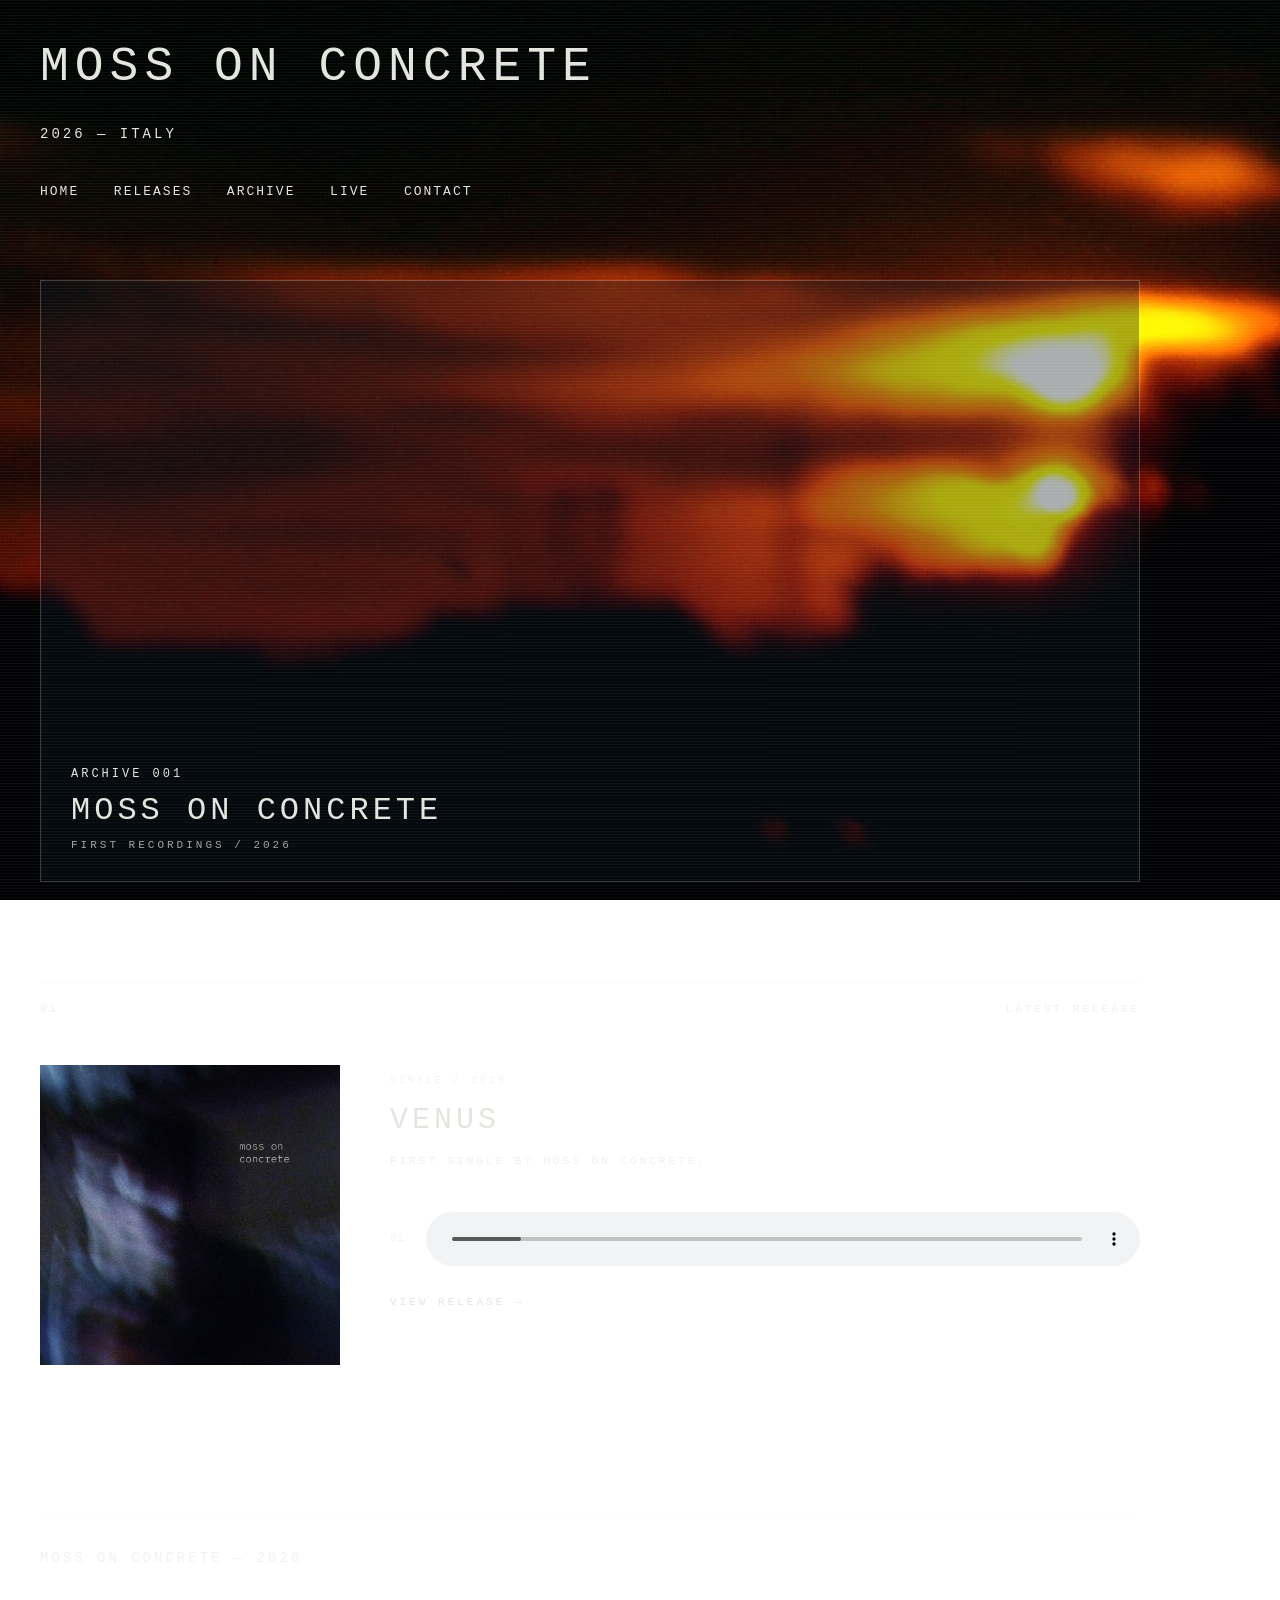
==== index.html @ ea2e014c "Add files via upload initial website upload" ====
<!DOCTYPE html>
<html>
<head>
    <title>Moss on Concrete</title>
    <link rel="stylesheet" href="style.css">
</head>

<body>

<main class="site">

    <header>
        <h1>MOSS ON CONCRETE</h1>
        <p>2026 — ITALY</p>

        <nav>
            <a href="index.html">HOME</a>
            <a href="releases.html">RELEASES</a>
            <a href="archive.html">ARCHIVE</a>
            <a href="live.html">LIVE</a>
            <a href="contact.html">CONTACT</a>
        </nav>
    </header>


 <section class="hero">

    <img src="images/hero 1.jpg" class="hero-image">
    <img src="images/hero 2.jpg" class="hero-image">
    <img src="images/hero 3.jpg" class="hero-image">

    <div class="hero-info">
        <span>ARCHIVE 001</span>
        <h2>MOSS ON CONCRETE</h2>
        <p>FIRST RECORDINGS / 2026</p>
    </div>

 </section>


  <section class="latest">

    <div class="section-label">
        <span>01</span>
        <span>LATEST RELEASE</span>
    </div>

    <div class="latest-release">

        <div class="latest-cover">
            <img src="images/cover 2.jpg" alt="Single cover">
        </div>

        <div class="latest-info">

            <span class="release-type">SINGLE / 2026</span>

            <h2>VENUS</h2>

            <p>
                First single by Moss on Concrete.
            </p>

            <div class="latest-player">

                <span>01</span>

                <audio controls>
                    <source src="audio/venus Edit 1 Export 3.ogg" type="audio/mpeg">
                </audio>

            </div>

            <a href="releases.html" class="release-link">
                VIEW RELEASE →
            </a>

        </div>

    </div>

    </section>


    <footer>
        <p>MOSS ON CONCRETE — 2026</p>
    </footer>

</main>

</body>
</html>
---- style.css ----
body {
    background-image: url("images/background 2.jpg");
    background-size: cover;
    background-position: center;
    background-attachment: fixed;
    color: #e5e5df;
    margin: 40px;
    font-family: "Courier New", monospace;
}

h1 {
    font-size: 48px;
    font-weight: 400;
    letter-spacing: 6px;
}

p {
    font-size: 14px;
    letter-spacing: 3px;
    text-transform: uppercase;
}

nav {
    margin-top: 40px;
}

nav a {
    color: #e5e5df;
    text-decoration: none;
    margin-right: 25px;
    font-size: 13px;
    letter-spacing: 2px;
    transition: opacity 0.3s ease;
}

nav a:hover {
    opacity: 0.5;
}

.site {
    max-width: 1100px;
}

.hero {
    margin-top: 80px;
    height: 500px;
    background-image: url("images/hero.jpg");
    background-size: cover;
}

body::before {
    content: "";
    position: fixed;
    inset: 0;
    
    background: repeating-linear-gradient(
        to bottom,
        rgba(255, 255, 255, 0.045) 0px,
        rgba(255, 255, 255, 0.045) 1px,
        transparent 1px,
        transparent 3px
    );

    pointer-events: none;
    z-index: 999;
}

body::after {
    content: "";
    position: fixed;
    inset: 0;

    background:
        repeating-linear-gradient(
            90deg,
            transparent 0px,
            rgba(100, 160, 255, 0.025) 1px,
            transparent 4px
        );

    pointer-events: none;
    z-index: 998;

    mix-blend-mode: screen;
}

header {
    margin-bottom: 60px;
}

.hero {
    margin-top: 80px;
    height: 600px;

    position: relative;
    overflow: hidden;

    background-position: center;
    border: 1px solid rgba(229, 229, 223, 0.25);
}

.hero::after {
    content: "";
    position: absolute;
    inset: 0;
    background: rgba(10, 20, 30, 0.35);
}

.hero-info {
    position: absolute;
    left: 30px;
    bottom: 30px;
    z-index: 1;
}

.hero-info span {
    font-size: 12px;
    letter-spacing: 3px;
}

.hero-info h2 {
    margin: 10px 0;
    font-size: 32px;
    font-weight: 400;
    letter-spacing: 4px;
}

.hero-info p {
    margin: 0;
    font-size: 11px;
    opacity: 0.7;
}

.latest {
    margin-top: 100px;
    padding-top: 20px;
    border-top: 1px solid rgba(229, 229, 223, 0.25);
}

.section-label {
    display: flex;
    justify-content: space-between;
    font-size: 11px;
    letter-spacing: 3px;
    opacity: 0.6;
}

.release-info {
    margin-top: 50px;
}

.release-info h2 {
    font-size: 28px;
    font-weight: 400;
    letter-spacing: 3px;
}

footer {
    margin-top: 150px;
    padding-top: 20px;
    border-top: 1px solid rgba(229, 229, 223, 0.2);
    font-size: 10px;
    opacity: 0.5;
}

.archive-list {
    margin-top: 70px;
    border-top: 1px solid rgba(229, 229, 223, 0.25);
}

.archive-item {
    display: flex;
    justify-content: space-between;
    align-items: center;

    padding: 25px 0;

    border-bottom: 1px solid rgba(229, 229, 223, 0.15);

    color: #e5e5df;
    text-decoration: none;

    font-size: 14px;
    letter-spacing: 3px;
}

.photo-grid {
    display: grid;
    grid-template-columns: repeat(3, 1fr);
    gap: 20px;
}

.photo-grid img {
    width: 100%;
    height: 300px;
    object-fit: cover;
}

.photo-item p {
    margin-top: 10px;
    font-size: 10px;
    letter-spacing: 2px;
    opacity: 0.6;
}

.photo-item img {
    transition: opacity 0.3s ease;
}

.photo-item img:hover {
    opacity: 0.7;
}

.lightbox {
    display: none;

    position: fixed;
    inset: 0;

    background: rgba(0, 0, 0, 0.85);

    justify-content: center;
    align-items: center;

    z-index: 1000;
}

.lightbox img {
    max-width: 90%;
    max-height: 90%;
}

.release-player {
    margin-top: 40px;
    padding-top: 20px;
    border-top: 1px solid rgba(229, 229, 223, 0.2);
}

.track-info {
    margin-bottom: 20px;
}

.track-info span {
    font-size: 10px;
    letter-spacing: 3px;
    opacity: 0.5;
}

.track-info h3 {
    margin: 8px 0;
    font-size: 18px;
    font-weight: 400;
    letter-spacing: 3px;
}

.track-info p {
    margin: 0;
    font-size: 10px;
    opacity: 0.5;
}

.release-page {
    display: grid;
    grid-template-columns: 1fr 1fr;
    gap: 60px;

    margin-top: 70px;
}

.release-cover img {
    width: 100%;
    display: block;
}

.release-details {
    padding-top: 10px;
}

.release-type {
    font-size: 10px;
    letter-spacing: 3px;
    opacity: 0.5;
}

.release-details h2 {
    margin: 15px 0;

    font-size: 32px;
    font-weight: 400;
    letter-spacing: 4px;
}

.release-description {
    max-width: 500px;

    font-size: 11px;
    line-height: 1.8;
    opacity: 0.6;
}

.latest-release {
    display: grid;
    grid-template-columns: 300px 1fr;
    gap: 50px;

    margin-top: 50px;
}

.latest-cover img {
    width: 100%;
    display: block;
}

.latest-info {
    padding-top: 5px;
}

.latest-info .release-type {
    font-size: 10px;
    letter-spacing: 3px;
    opacity: 0.5;
}

.latest-info h2 {
    margin: 15px 0;

    font-size: 30px;
    font-weight: 400;
    letter-spacing: 4px;
}

.latest-info p {
    max-width: 500px;

    font-size: 11px;
    line-height: 1.8;
    opacity: 0.6;
}

.latest-player {
    display: flex;
    align-items: center;
    gap: 20px;

    margin-top: 40px;
}

.latest-player > span {
    font-size: 10px;
    letter-spacing: 2px;
    opacity: 0.5;
}

.latest-player audio {
    width: 100%;
}

.release-link {
    display: inline-block;

    margin-top: 30px;

    color: #e5e5df;
    text-decoration: none;

    font-size: 11px;
    letter-spacing: 3px;

    transition: opacity 0.3s ease;
}

.release-link:hover {
    opacity: 0.5;
}

.rehearsal-list {
    margin-top: 60px;
}

.rehearsal-item {
    padding: 25px 0;

    border-top: 1px solid rgba(229, 229, 223, 0.2);
}

.rehearsal-info span {
    font-size: 10px;
    letter-spacing: 3px;
    opacity: 0.5;
}

.rehearsal-info h3 {
    margin: 10px 0;

    font-size: 16px;
    font-weight: 400;
    letter-spacing: 3px;
}

.rehearsal-info p {
    margin: 0 0 20px;

    font-size: 10px;
    letter-spacing: 2px;
    opacity: 0.5;
}

.hero-image {
    position: absolute;
    inset: 0;

    width: 100%;
    height: 100%;

    object-fit: cover;

    opacity: 0;
    animation: heroFade 12s infinite;
}

@keyframes heroFade {

    0% {
        opacity: 0;
    }

    10% {
        opacity: 1;
    }

    33% {
        opacity: 1;
    }

    43% {
        opacity: 0;
    }

    100% {
        opacity: 0;
    }

}

.hero-image:nth-of-type(1) {
    animation-delay: 0s;
}

.hero-image:nth-of-type(2) {
    animation-delay: 4s;
}

.hero-image:nth-of-type(3) {
    animation-delay: 8s;
}

@media (max-width: 700px) {

        body {
        margin: 20px;
    }

    h1 {
        font-size: 30px;
        letter-spacing: 4px;
    }

    nav {
        display: flex;
        flex-wrap: wrap;
        gap: 15px;
    }

    nav a {
        margin-right: 0;
    }

    .hero {
        height: 450px;
        margin-top: 50px;
    }

    .hero-info {
        left: 20px;
        bottom: 20px;
    }

    .hero-info h2 {
        font-size: 24px;
        letter-spacing: 3px;
    }

    .release-page {
        grid-template-columns: 1fr;
        gap: 35px;
    }

    .latest-release {
        grid-template-columns: 1fr;
        gap: 30px;
    }

    .photo-grid {
        grid-template-columns: 1fr;
    }

}
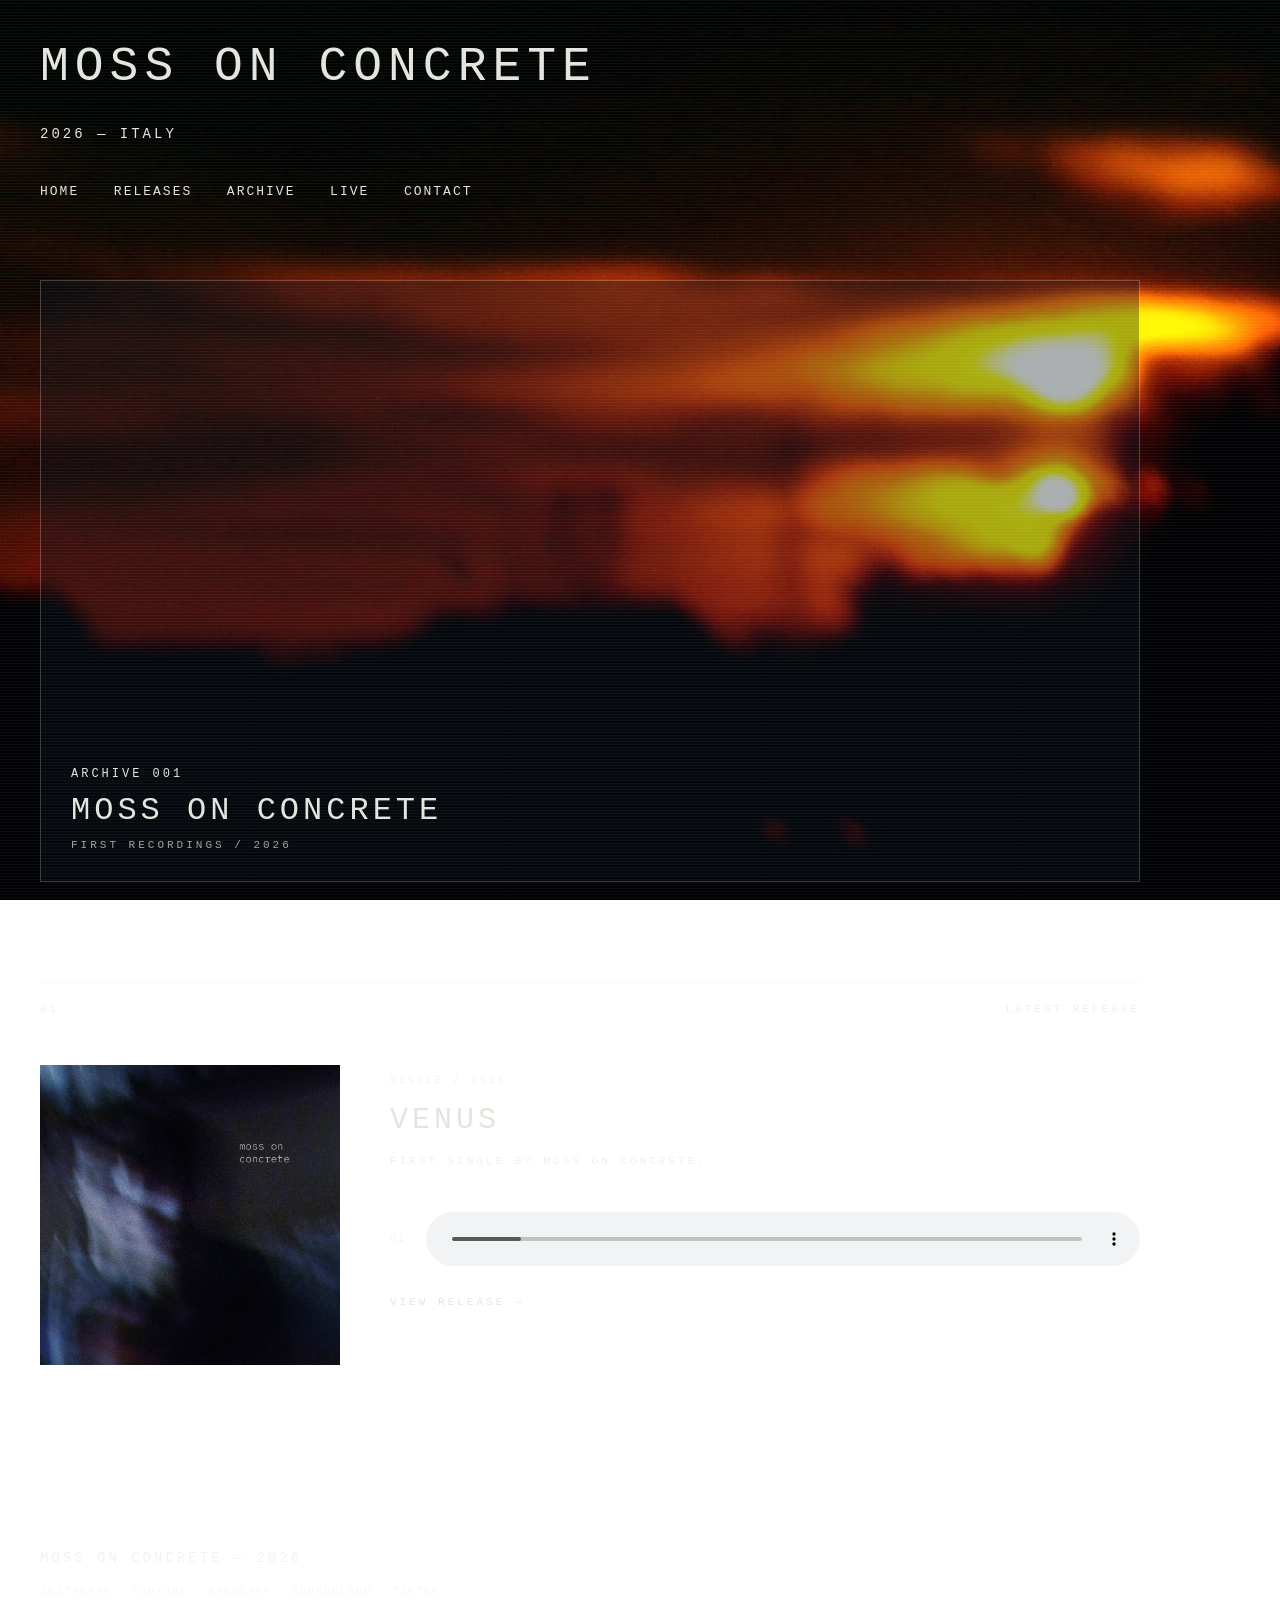
==== commit fc2bcadf: "Add social media links in footer Added social media links to the footer." ====
--- a/index.html
+++ b/index.html
@@ -84,6 +84,13 @@
 
     <footer>
         <p>MOSS ON CONCRETE — 2026</p>
+             <div class="social-links">
+        <a href="https://www.instagram.com/mossonconcrete?stkn=MXFtdmtiMWh6c2p5ZQ==" target="_blank">INSTAGRAM</a>
+        <a href="https://youtu.be/i8AbkveHNow?si=4joPwL2Ki2kwbAFl" target="_blank">YOUTUBE</a>
+        <a href="https://mossonconcrete.bandcamp.com/track/venus" target="_blank">BANDCAMP</a>
+        <a href="https://soundcloud.com/moss-on-concrete?utm_source=clipboard&utm_medium=text&utm_campaign=social_sharing" target="_blank">SOUNDCLOUD</a>
+        <a href="tiktok.com/@mosson_concreteband" target="_blank">TIKTOK</a>
+    </div>
     </footer>
 
 </main>
--- a/style.css
+++ b/style.css
@@ -454,6 +454,26 @@
     animation-delay: 8s;
 }
 
+.social-links {
+    margin-top: 20px;
+    display: flex;
+    flex-wrap: wrap;
+    gap: 20px;
+}
+
+.social-links a {
+    color: #e5e5df;
+    text-decoration: none;
+    font-size: 10px;
+    letter-spacing: 2px;
+    opacity: 0.6;
+    transition: opacity 0.3s ease;
+}
+
+.social-links a:hover {
+    opacity: 1;
+}
+
 @media (max-width: 700px) {
 
         body {
@@ -504,4 +524,4 @@
         grid-template-columns: 1fr;
     }
 
-}+}
